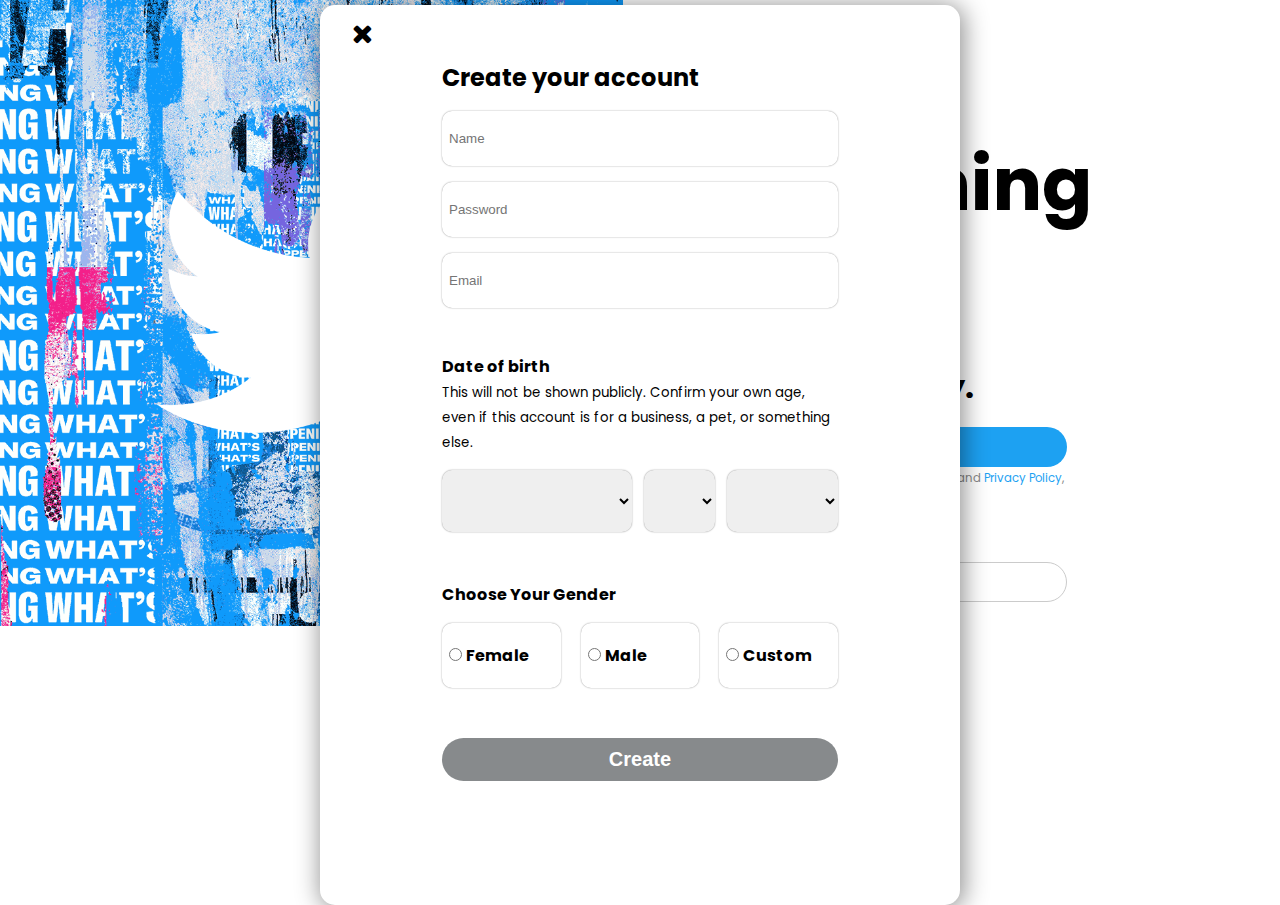
==== index.html @ 1f0762a7 "update class mb-1 for inputs" ====
<!DOCTYPE html>
<html lang="en">
  <head>
    <meta charset="UTF-8" />
    <meta http-equiv="X-UA-Compatible" content="IE=edge" />
    <meta name="viewport" content="width=device-width, initial-scale=1.0" />
    <title>Twitter.It,s what,s happining/twitter</title>
    <link
      rel="stylesheet"
      href="https://cdnjs.cloudflare.com/ajax/libs/font-awesome/4.7.0/css/font-awesome.min.css"
    />
    <link rel="stylesheet" href="css/style.css" />
  </head>
  <body>
    <!-- Start Main Section -->
    <section class="container" id="con">
      <div class="poster image-back twitter-image">
        <img
          src="images/twitter-logo.png"
          alt=""
          width="50%"
          class="center-img"
        />
      </div>
      <div class="twitter-join">
        <div class="entry">
          <i class="fa fa-twitter fa-3x color-blue"></i>
          <h1 class="pt-1">Happening now</h1>
          <h2 class="pt-1">Join Twitter today.</h2>
          <button class="btn mt-1 blue-btn" id="open-sign-up">Sign Up</button>
          <p>
            <small
              >By signing up, you agree to the
              <span class="color-blue">Terms of Service</span> and
              <span class="color-blue">Privacy Policy</span>, <br />including
              <span class="color-blue">Cookie Use.</span></small
            >
          </p>
          <h4 class="pt-1">Already have an account?</h4>
          <button class="btn mt-1 white-btn" id="open-sign-in">Sign In</button>
        </div>
      </div>
    </section>
    <!-- End Main Section -->

    <!-- Start Sign Up Pop Up Section -->
    <section class="popup">
      <button class="close-btn">
        <i class="fa fa-times fa-2x" aria-hidden="true"></i>
      </button>

      <div class="sigup-popup">
        <h2>Create your account</h2>
        <!-- Form Sign Up -->
        <form action="" class="form">
          <div class="inputs mb-1">
            <div class="mt-1">
              <input class="input" type="text" placeholder="Name" />
            </div>
            <div class="mt-1">
              <input class="input" type="text" placeholder="Password" />
            </div>
            <div class="mt-1">
              <input class="input" type="text" placeholder="Email" />
            </div>
          </div>

          <h4>Date of birth</h4>
          <p class="color-grey">
            <small>
              This will not be shown publicly. Confirm your own age, even if
              this account is for a business, a pet, or something else.
            </small>
          </p>
          <div class="group mt-1">
            <div class="basis-48">
              <select class="input"></select>
            </div>
            <div class="basis-18">
              <select class="input"></select>
            </div>
            <div class="basis-28">
              <select class="input"></select>
            </div>
          </div>

          <!-- Start Gender Section -->

          <h4>Choose Your Gender</h4>
          <div class="group mt-1">
            <div class="female input base-30">
              <input type="radio" name="gender" value="female" />
              <label for="female"><b>Female</b></label>
            </div>
            <div class="male input base-30">
              <input type="radio" name="gender" value="male" />
              <label for="male"><b>Male</b></label>
            </div>
            <div class="other input base-30">
              <input type="radio" name="gender" value="other" />
              <label for="other"><b>Custom</b></label>
            </div>
          </div>

          <!-- End Gender Section -->
          <button id="close" class="btn-black">Create</button>
        </form>
      </div>
    </section>

    <!-- End Sign Up Pop Up Section -->
  </body>
  <script src="js/index.js"></script>
</html>
---- css/style.css ----
@import url("https://fonts.googleapis.com/css2?family=Poppins:ital,wght@0,100;0,200;0,300;0,400;0,500;0,600;0,700;0,800;0,900;1,100;1,200;1,300;1,400;1,500;1,600;1,700;1,800;1,900&display=swap");
/* Reset */
* {
  margin: 0;
  padding: 0;
  box-sizing: border-box;
}
html {
  font-family: "Poppins", sans-serif;
}
.container {
  display: flex;
  flex-direction: row;
}
/* Utilities */
.pt-1 {
  padding-top: 12px;
}
.mt-1 {
  margin-top: 1rem;
}
.mb-1 {
  margin-bottom: 1em;
}
.color-blue {
  color: #1da1f2;
}
/* Poster and logo */
.poster {
  width: 50%;
}
.center-img {
  display: block;
  margin-left: auto;
  margin-right: auto;
}
.image-back {
  background-size: cover;
  background-repeat: no-repeat;
  background-attachment: scroll;
  object-fit: cover;
  padding: 150px 0;
}
.twitter-image {
  background-image: url("/images/background.png");
}
/* Twitter Join */
.twitter-join {
  margin: 0 16px;
  padding: 24px;
  width: 50%;
  display: flex;
  flex-direction: column;
}

.entry i {
  color: #1da1f2;
}
.entry h1 {
  margin-top: 45px;
  font-size: 74px;
  margin-left: 5px;
}
.entry h2 {
  font-size: 32px;
  margin-left: 5px;
}

.btn {
  width: 70%;
  height: 2.5rem;
  border-radius: 50px;
  font-weight: bolder;
  text-decoration: none;
  cursor: pointer;
  text-align: center;
}
.blue-btn {
  border: 0;
  background-color: #1da1f2;
  color: #fff;
}
.white-btn {
  border: 1px solid #cbcbcb;
  background-color: #fff;
  color: #1da1f2;
}
.blue-btn:hover {
  background-color: #0065a4e6;
  transition: 0.15s ease-in-out;
}
.white-btn:hover {
  background-color: #50b8f842;
  transition: 0.15s ease-in-out;
}
.entry p {
  font-size: 14px;
  padding-left: 10px;
  color: #878787;
}

/* Pop Up */
.popup {
  transition: top 0.25s ease;
  position: absolute;
  top: 1%;
  right: 0;
  bottom: 0;
  left: 0;
  width: 50%;
  margin: auto;
  overflow: auto;
  background: #fff;
  border-radius: 15px;
  padding: 1em 2em;
  height: 100%;
  box-shadow: 2px 2px 25px 2px rgba(0, 0, 0, 0.434);
}
.sigup-popup {
  padding: 10px 90px;
}
.btn-black {
  background-color: #878a8c;
  color: #fff;
  border-radius: 50px;
  width: 100%;
  padding-top: 10px;
  padding-bottom: 10px;
  border: none;
  font-size: 20px;
  font-weight: 600;
  height: fit-content;
}
/* Form */
.input {
  padding: 20px 7px 20px 7px;
  width: 100%;
  border: 0;
  outline-color: #1da1f2;
  box-shadow: 0 0 1.5px #878787;
  border-radius: 10px;
}
.input:focus {
  box-shadow: 0 0 1px #1da1f2;
}
.inputs {
  padding-bottom: 30px;
}
.group {
  display: flex;
  justify-content: space-between;
  padding-bottom: 50px;
}
.basis-18 {
  flex-basis: 18%;
}

.basis-28 {
  flex-basis: 28%;
}

.basis-48 {
  flex-basis: 48%;
}
select {
  font-size: 18px;
}
.close-btn {
  border: none;
  background-color: transparent;
  cursor: pointer;
}
/* Gender section start */
.base-30 {
  flex-basis: 30%;
}
/* Gender Section Ends */
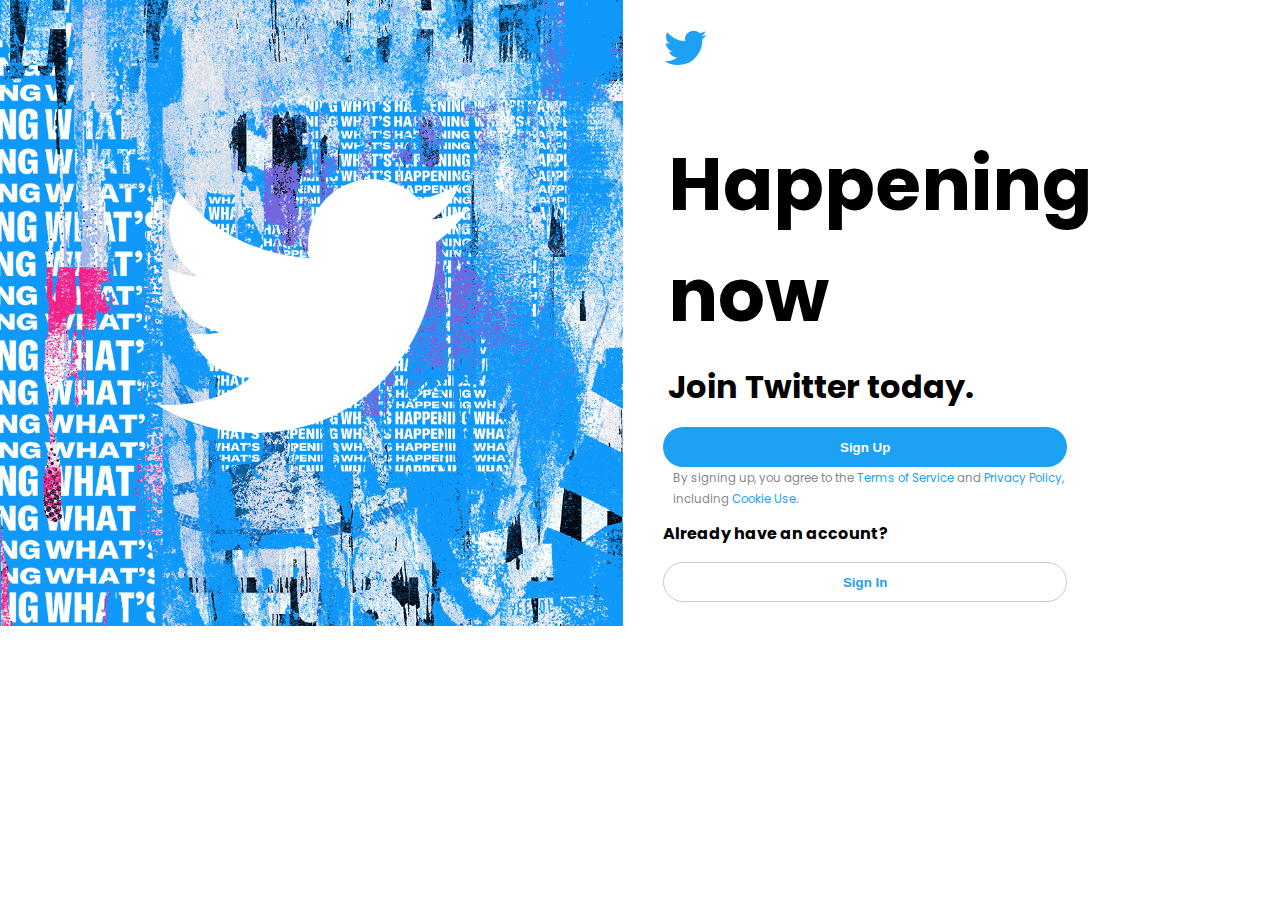
==== commit 0efc01d4: "sign up popup on click show js" ====
--- a/index.html
+++ b/index.html
@@ -44,8 +44,8 @@
     <!-- End Main Section -->
 
     <!-- Start Sign Up Pop Up Section -->
-    <section class="popup">
-      <button class="close-btn">
+    <section class="popup" id="pop-sign-up">
+      <button class="close-btn" id="close-sign-up">
         <i class="fa fa-times fa-2x" aria-hidden="true"></i>
       </button>
 
--- a/css/style.css
+++ b/css/style.css
@@ -115,6 +115,10 @@
   padding: 1em 2em;
   height: 100%;
   box-shadow: 2px 2px 25px 2px rgba(0, 0, 0, 0.434);
+  visibility: hidden;
+}
+.open-popup {
+  visibility: visible;
 }
 .sigup-popup {
   padding: 10px 90px;
